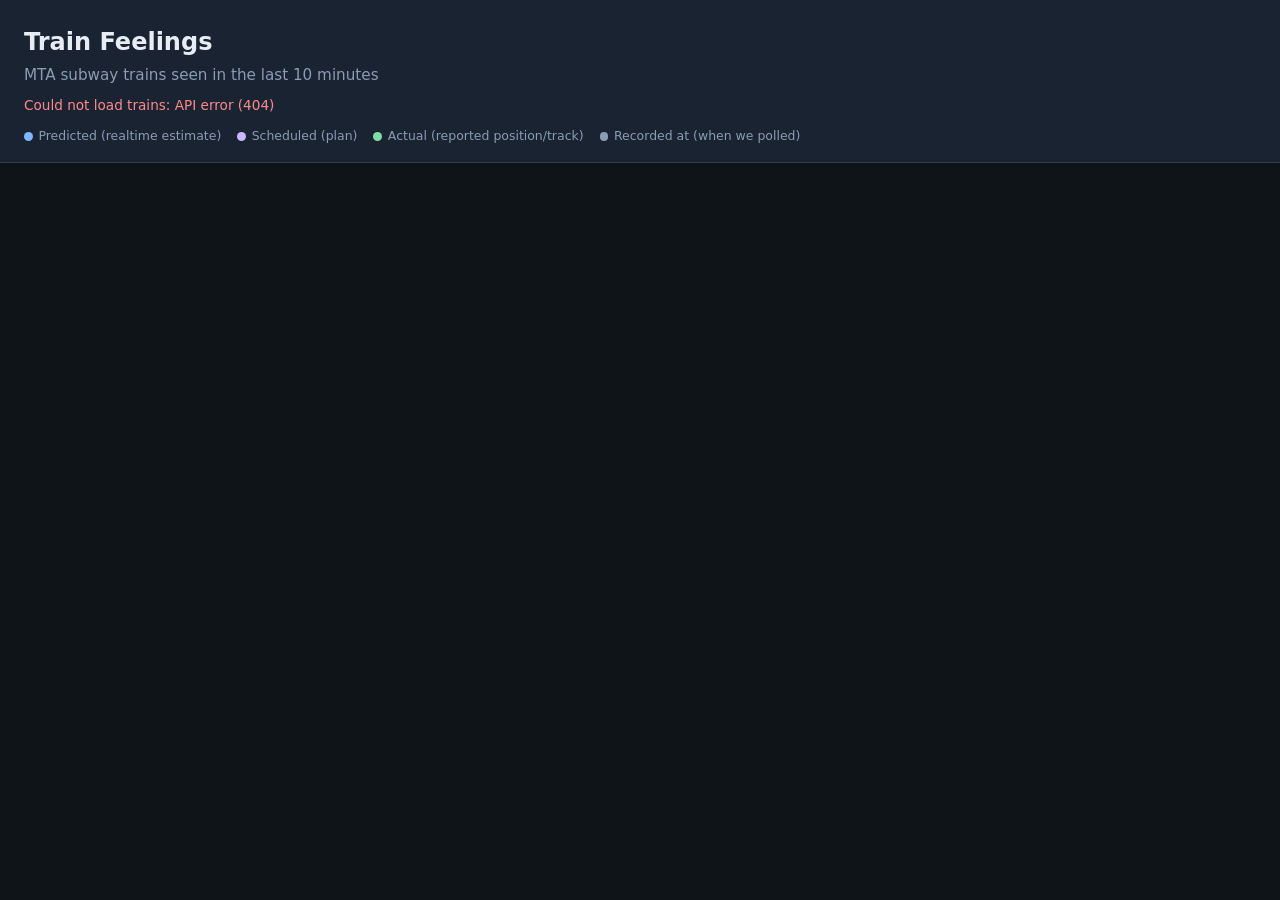
==== static/trains.html @ 91490857 "initial commit" ====
<!DOCTYPE html>
<html lang="en">
<head>
  <meta charset="UTF-8">
  <meta name="viewport" content="width=device-width, initial-scale=1.0">
  <title>Train Feelings</title>
  <link rel="stylesheet" href="/static/style.css">
</head>
<body>
  <header class="header">
    <h1>Train Feelings</h1>
    <p class="subtitle">MTA subway trains seen in the last <span id="window-minutes">10</span> minutes</p>
    <p class="meta" id="status">Loading…</p>
    <div class="legend" aria-label="Data type legend">
      <span class="legend-item"><span class="legend-dot legend-dot--predicted"></span> Predicted (realtime estimate)</span>
      <span class="legend-item"><span class="legend-dot legend-dot--scheduled"></span> Scheduled (plan)</span>
      <span class="legend-item"><span class="legend-dot legend-dot--actual"></span> Actual (reported position/track)</span>
      <span class="legend-item"><span class="legend-dot legend-dot--meta"></span> Recorded at (when we polled)</span>
    </div>
  </header>

  <main id="trains" class="trains" aria-live="polite"></main>

  <script src="/static/app.js"></script>
</body>
</html>
---- static/style.css ----
:root {
  --bg: #0f1419;
  --surface: #1a2332;
  --border: #2d3a4f;
  --text: #e8edf4;
  --muted: #8b9cb3;
  --accent: #4da3ff;
  --route-bg: #243044;
  --predicted: #7eb6ff;
  --scheduled: #c9b8ff;
  --actual: #7ddea8;
  --meta: #8b9cb3;
}

* {
  box-sizing: border-box;
}

body {
  margin: 0;
  font-family: system-ui, -apple-system, BlinkMacSystemFont, "Segoe UI", sans-serif;
  background: var(--bg);
  color: var(--text);
  line-height: 1.5;
  min-height: 100vh;
}

.header {
  padding: 1.25rem 1rem 0.75rem;
  border-bottom: 1px solid var(--border);
  background: var(--surface);
}

.header h1 {
  margin: 0 0 0.25rem;
  font-size: 1.5rem;
}

.subtitle {
  margin: 0;
  color: var(--muted);
  font-size: 0.95rem;
}

.meta {
  margin: 0.5rem 0 0;
  font-size: 0.85rem;
  color: var(--muted);
}

.legend {
  display: flex;
  flex-wrap: wrap;
  gap: 0.5rem 1rem;
  margin: 0.75rem 0 0;
  font-size: 0.78rem;
}

.legend-item {
  display: inline-flex;
  align-items: center;
  gap: 0.35rem;
  color: var(--muted);
}

.legend-dot {
  width: 0.55rem;
  height: 0.55rem;
  border-radius: 999px;
}

.legend-dot--predicted { background: var(--predicted); }
.legend-dot--scheduled { background: var(--scheduled); }
.legend-dot--actual { background: var(--actual); }
.legend-dot--meta { background: var(--meta); }

.trains {
  padding: 1rem;
  display: grid;
  gap: 1rem;
  max-width: 900px;
  margin: 0 auto;
}

.train-card {
  background: var(--surface);
  border: 1px solid var(--border);
  border-radius: 12px;
  overflow: hidden;
}

.train-card__identity {
  padding: 0.9rem 1rem;
  border-bottom: 1px solid var(--border);
}

.train-card__top {
  display: flex;
  align-items: flex-start;
  gap: 0.75rem;
}

.route-badge {
  display: inline-flex;
  align-items: center;
  justify-content: center;
  min-width: 2rem;
  height: 2rem;
  padding: 0 0.5rem;
  border-radius: 999px;
  background: var(--route-bg);
  font-weight: 700;
  font-size: 0.95rem;
  flex-shrink: 0;
}

.train-card__ids {
  display: grid;
  gap: 0.35rem;
  min-width: 0;
}

.id-row {
  display: grid;
  gap: 0.1rem;
}

.id-label {
  font-size: 0.72rem;
  text-transform: uppercase;
  letter-spacing: 0.04em;
  color: var(--muted);
  font-weight: 600;
}

.id-value {
  font-family: ui-monospace, SFMono-Regular, Menlo, monospace;
  font-size: 0.85rem;
  word-break: break-all;
}

.train-history__summary {
  padding: 0.8rem 1rem;
  cursor: pointer;
  font-size: 0.9rem;
  color: var(--accent);
  list-style: none;
}

.train-history__summary::-webkit-details-marker {
  display: none;
}

.train-history__summary::before {
  content: "▸ ";
}

.train-history[open] > .train-history__summary::before {
  content: "▾ ";
}

.history-list {
  list-style: none;
  margin: 0;
  padding: 0;
  border-top: 1px solid var(--border);
}

.history-item {
  padding: 0.8rem 1rem;
  border-bottom: 1px solid var(--border);
  display: grid;
  gap: 0.6rem;
}

.history-item:last-child {
  border-bottom: none;
}

.history-item--empty {
  color: var(--muted);
}

.history-item__stop .stop-name {
  font-weight: 500;
}

.history-item__stop .stop-id {
  color: var(--muted);
  font-size: 0.8rem;
}

.history-item__fields {
  display: grid;
  gap: 0.35rem;
}

.field {
  display: grid;
  grid-template-columns: 1fr;
  gap: 0.1rem;
  font-size: 0.82rem;
}

.field__label {
  font-size: 0.72rem;
  text-transform: uppercase;
  letter-spacing: 0.03em;
  font-weight: 600;
}

.field--predicted .field__label { color: var(--predicted); }
.field--scheduled .field__label { color: var(--scheduled); }
.field--actual .field__label { color: var(--actual); }
.field--meta .field__label { color: var(--meta); }

.field__value {
  font-family: ui-monospace, SFMono-Regular, Menlo, monospace;
}

.empty {
  padding: 2rem 1rem;
  text-align: center;
  color: var(--muted);
}

.error {
  color: #ff8a8a;
}

@media (min-width: 640px) {
  .header {
    padding: 1.5rem 1.5rem 1rem;
  }

  .trains {
    padding: 1.5rem;
  }

  .field {
    grid-template-columns: 10rem 1fr;
    align-items: baseline;
  }
}
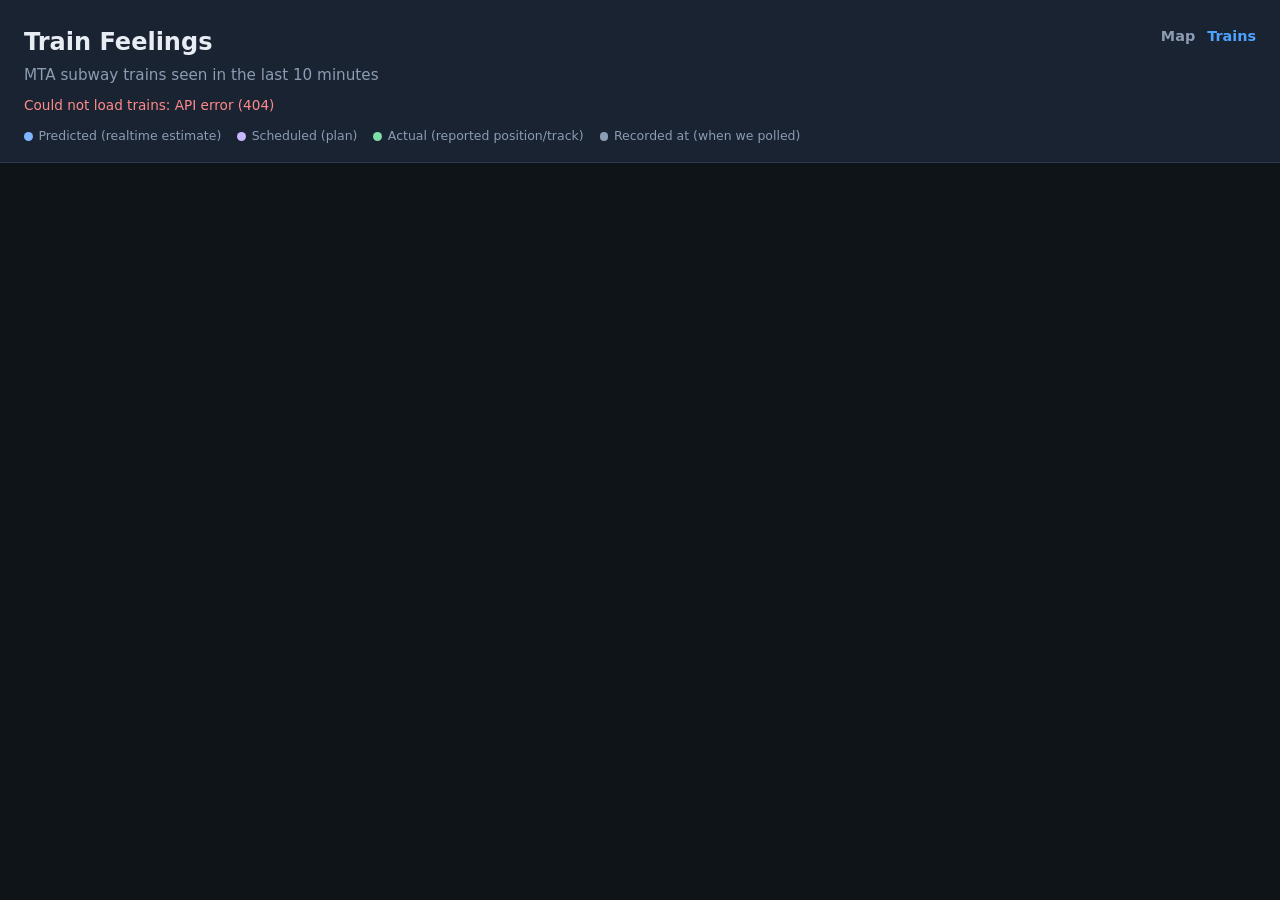
==== commit 5ba4aad4: "added shapes and late emoji" ====
--- a/static/trains.html
+++ b/static/trains.html
@@ -8,8 +8,16 @@
 </head>
 <body>
   <header class="header">
-    <h1>Train Feelings</h1>
-    <p class="subtitle">MTA subway trains seen in the last <span id="window-minutes">10</span> minutes</p>
+    <div class="header__row">
+      <div>
+        <h1>Train Feelings</h1>
+        <p class="subtitle">MTA subway trains seen in the last <span id="window-minutes">10</span> minutes</p>
+      </div>
+      <nav class="nav">
+        <a class="nav__link" href="/">Map</a>
+        <a class="nav__link nav__link--active" href="/trains">Trains</a>
+      </nav>
+    </div>
     <p class="meta" id="status">Loading…</p>
     <div class="legend" aria-label="Data type legend">
       <span class="legend-item"><span class="legend-dot legend-dot--predicted"></span> Predicted (realtime estimate)</span>
--- a/static/style.css
+++ b/static/style.css
@@ -31,6 +31,31 @@
   background: var(--surface);
 }
 
+.header__row {
+  display: flex;
+  align-items: flex-start;
+  justify-content: space-between;
+  gap: 1rem;
+  flex-wrap: wrap;
+}
+
+.nav {
+  display: flex;
+  gap: 0.75rem;
+  padding-top: 0.15rem;
+}
+
+.nav__link {
+  color: var(--muted);
+  text-decoration: none;
+  font-size: 0.9rem;
+  font-weight: 600;
+}
+
+.nav__link--active {
+  color: var(--accent);
+}
+
 .header h1 {
   margin: 0 0 0.25rem;
   font-size: 1.5rem;
@@ -87,6 +112,11 @@
   border: 1px solid var(--border);
   border-radius: 12px;
   overflow: hidden;
+}
+
+.train-card--focused {
+  border-color: var(--accent);
+  box-shadow: 0 0 0 1px var(--accent);
 }
 
 .train-card__identity {
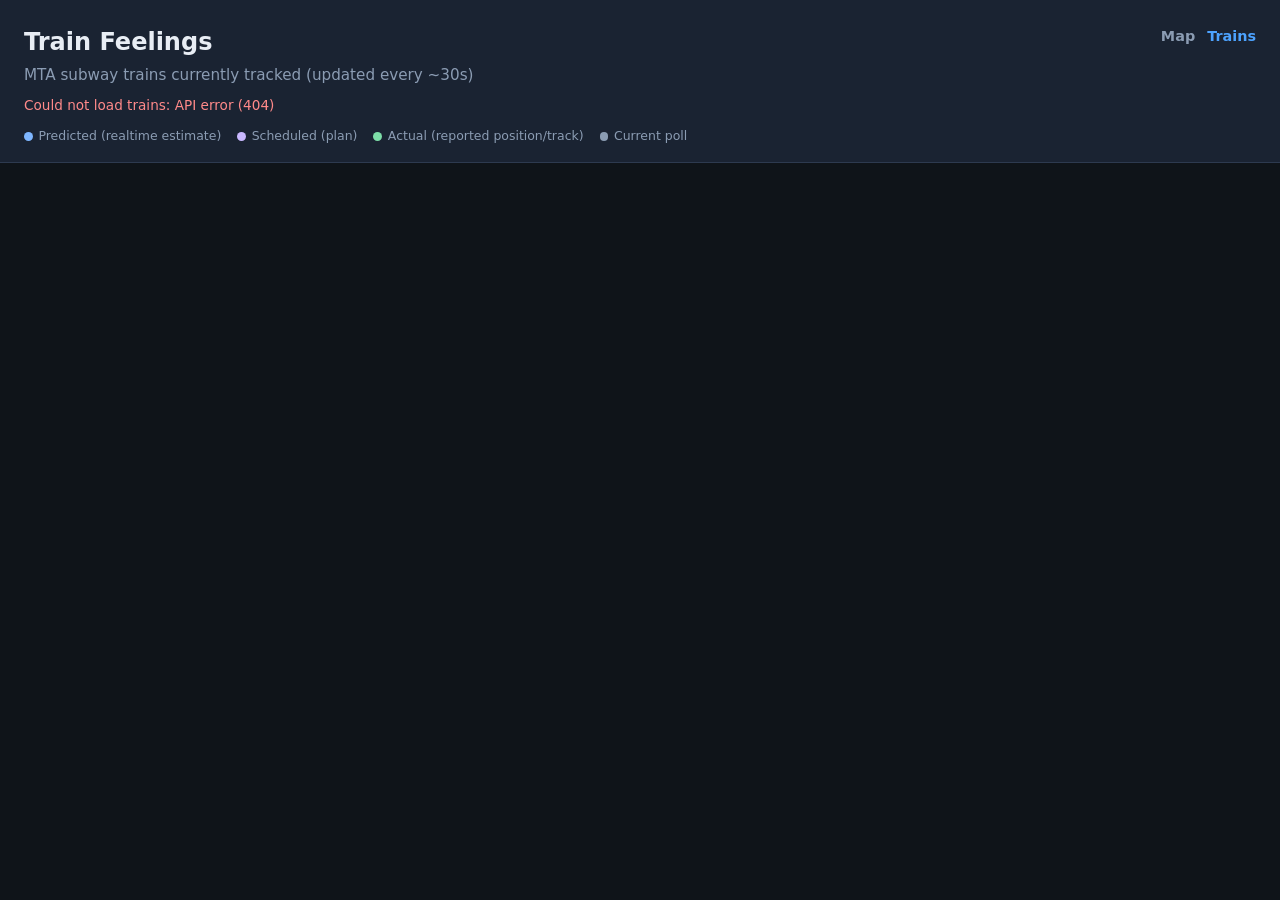
==== commit 2f36ab37: "changed trains.db to just retain information that we use" ====
--- a/static/trains.html
+++ b/static/trains.html
@@ -11,7 +11,7 @@
     <div class="header__row">
       <div>
         <h1>Train Feelings</h1>
-        <p class="subtitle">MTA subway trains seen in the last <span id="window-minutes">10</span> minutes</p>
+        <p class="subtitle">MTA subway trains currently tracked (updated every ~30s)</p>
       </div>
       <nav class="nav">
         <a class="nav__link" href="/">Map</a>
@@ -23,7 +23,7 @@
       <span class="legend-item"><span class="legend-dot legend-dot--predicted"></span> Predicted (realtime estimate)</span>
       <span class="legend-item"><span class="legend-dot legend-dot--scheduled"></span> Scheduled (plan)</span>
       <span class="legend-item"><span class="legend-dot legend-dot--actual"></span> Actual (reported position/track)</span>
-      <span class="legend-item"><span class="legend-dot legend-dot--meta"></span> Recorded at (when we polled)</span>
+      <span class="legend-item"><span class="legend-dot legend-dot--meta"></span> Current poll</span>
     </div>
   </header>
 
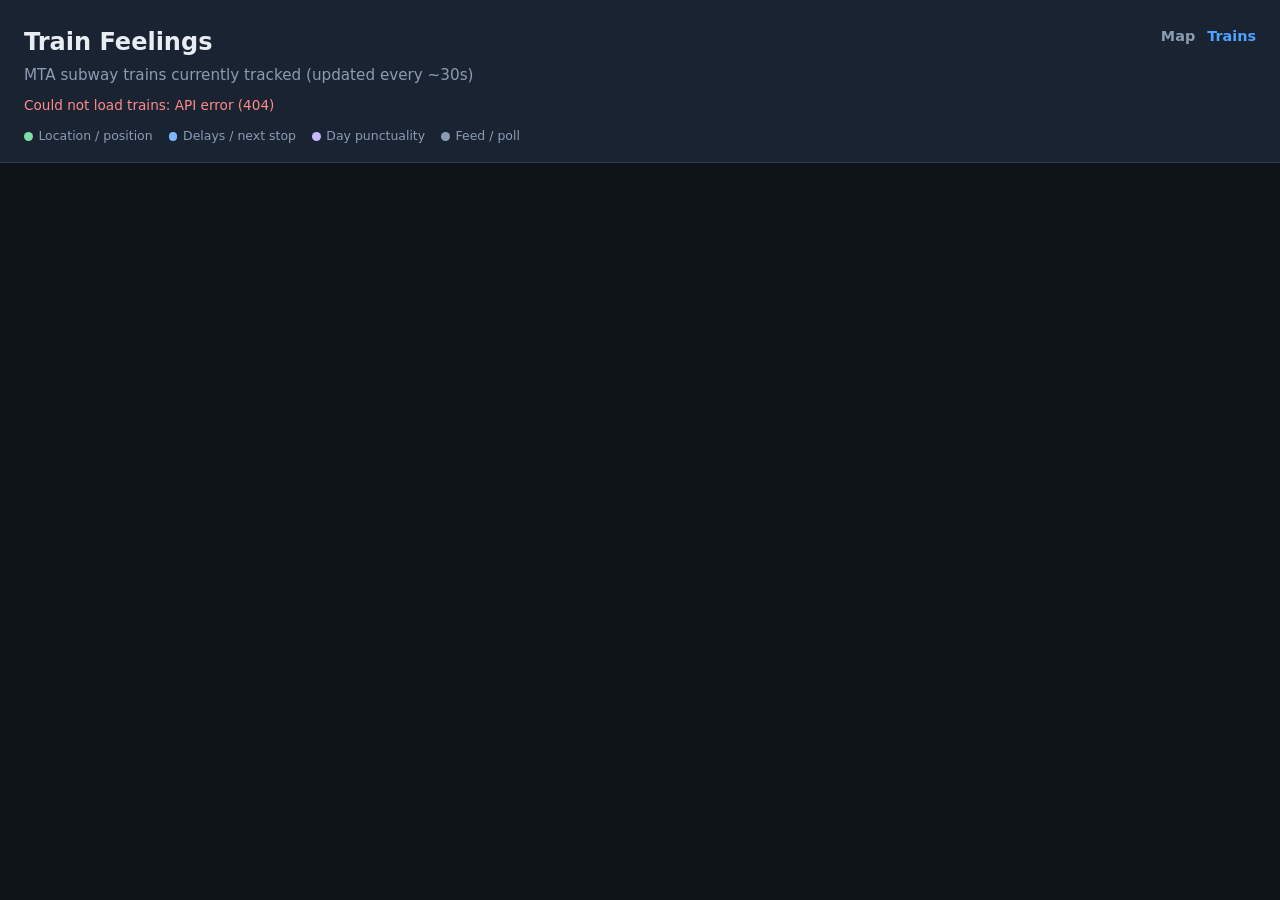
==== commit 6fe72438: "changed trains page to display state" ====
--- a/static/trains.html
+++ b/static/trains.html
@@ -20,10 +20,10 @@
     </div>
     <p class="meta" id="status">Loading…</p>
     <div class="legend" aria-label="Data type legend">
-      <span class="legend-item"><span class="legend-dot legend-dot--predicted"></span> Predicted (realtime estimate)</span>
-      <span class="legend-item"><span class="legend-dot legend-dot--scheduled"></span> Scheduled (plan)</span>
-      <span class="legend-item"><span class="legend-dot legend-dot--actual"></span> Actual (reported position/track)</span>
-      <span class="legend-item"><span class="legend-dot legend-dot--meta"></span> Current poll</span>
+      <span class="legend-item"><span class="legend-dot legend-dot--actual"></span> Location / position</span>
+      <span class="legend-item"><span class="legend-dot legend-dot--predicted"></span> Delays / next stop</span>
+      <span class="legend-item"><span class="legend-dot legend-dot--scheduled"></span> Day punctuality</span>
+      <span class="legend-item"><span class="legend-dot legend-dot--meta"></span> Feed / poll</span>
     </div>
   </header>
 
--- a/static/style.css
+++ b/static/style.css
@@ -124,6 +124,13 @@
   border-bottom: 1px solid var(--border);
 }
 
+.train-card__state {
+  display: grid;
+  grid-template-columns: repeat(auto-fill, minmax(11rem, 1fr));
+  gap: 0.55rem 0.9rem;
+  margin-top: 0.85rem;
+}
+
 .train-card__top {
   display: flex;
   align-items: flex-start;
